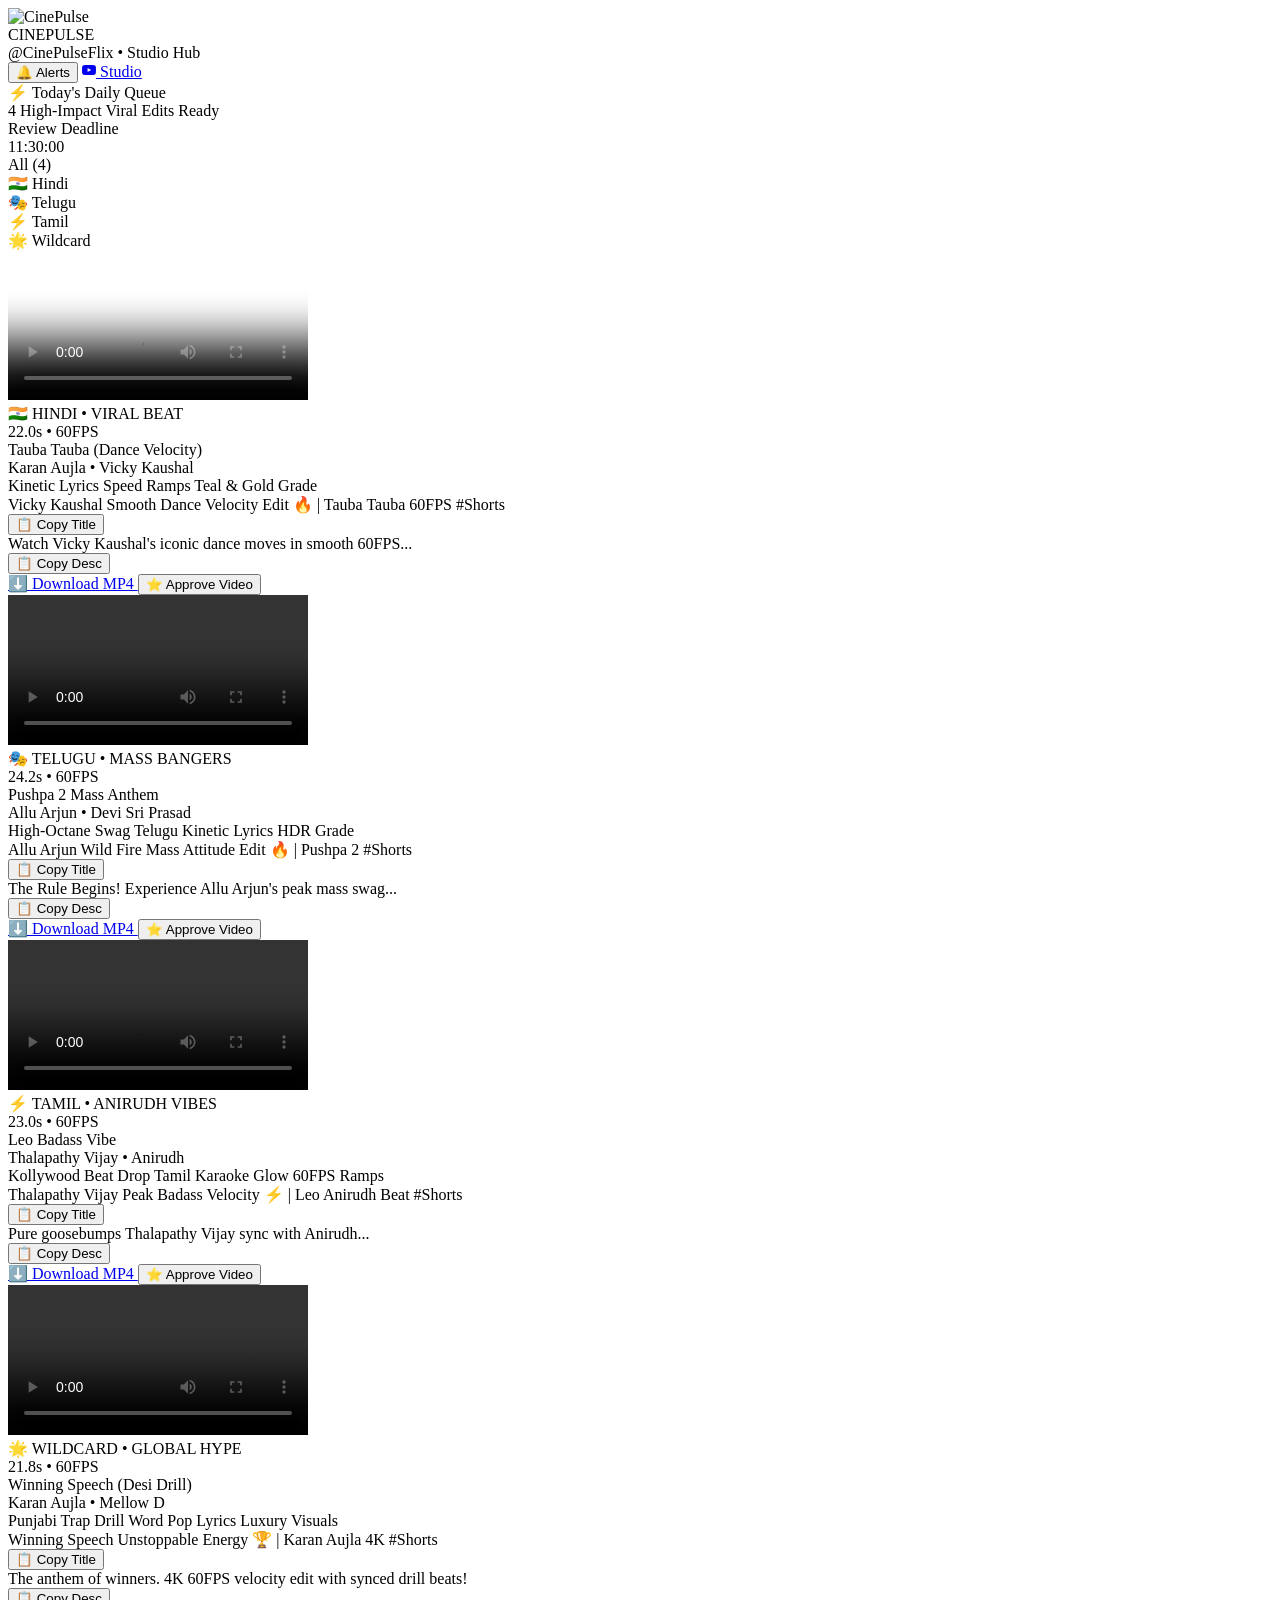
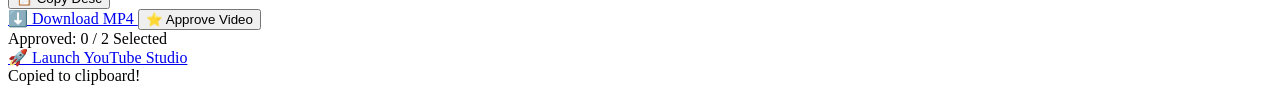
==== app/templates/index.html @ e20a7835 "Initial commit: CinePulse Autonomous Cloud Production Engine (GitHub Actions)" ====
<!DOCTYPE html>
<html lang="en">
<head>
  <meta charset="UTF-8">
  <meta name="viewport" content="width=device-width, initial-scale=1.0, maximum-scale=1.0, user-scalable=no, viewport-fit=cover">
  <title>CinePulse Studio</title>
  
  <!-- PWA Meta -->
  <link rel="manifest" href="/manifest.json">
  <meta name="theme-color" content="#00f0ff">
  <meta name="apple-mobile-web-app-capable" content="yes">
  <meta name="apple-mobile-web-app-status-bar-style" content="black-translucent">
  <meta name="apple-mobile-web-app-title" content="CinePulse">
  <link rel="apple-touch-icon" href="/static/icon-192.png">
  
  <link rel="stylesheet" href="/static/app.css">
</head>
<body>

  <!-- App Header -->
  <header class="app-header">
    <div class="brand-wrapper">
      <img src="/static/icon-192.png" alt="CinePulse" class="brand-logo">
      <div>
        <div class="brand-title">CINEPULSE</div>
        <div class="brand-subtitle">@CinePulseFlix • Studio Hub</div>
      </div>
    </div>
    <div class="header-right">
      <button id="notif-btn" class="notif-btn" onclick="requestNotificationPermission()">
        🔔 Alerts
      </button>
      <a href="#" onclick="openYouTubeStudio(); return false;" class="studio-launch-btn">
        <svg width="14" height="14" viewBox="0 0 24 24" fill="currentColor"><path d="M23.498 6.186a3.016 3.016 0 0 0-2.122-2.136C19.505 3.545 12 3.545 12 3.545s-7.505 0-9.377.505A3.017 3.017 0 0 0 .502 6.186C0 8.07 0 12 0 12s0 3.93.502 5.814a3.016 3.016 0 0 0 2.122 2.136c1.871.505 9.376.505 9.376.505s7.505 0 9.377-.505a3.015 3.015 0 0 0 2.122-2.136C24 15.93 24 12 24 12s0-3.93-.502-5.814zM9.545 15.568V8.432L15.818 12l-6.273 3.568z"/></svg>
        Studio
      </a>
    </div>
  </header>

  <!-- Status & Deadline Banner -->
  <div class="status-banner">
    <div class="status-info">
      <div class="status-title">⚡ Today's Daily Queue</div>
      <div class="status-detail">4 High-Impact Viral Edits Ready</div>
    </div>
    <div class="timer-box">
      <div class="timer-label">Review Deadline</div>
      <div id="timer-display" class="timer-value">11:30:00</div>
    </div>
  </div>

  <!-- Language Filter Pills -->
  <div class="filters-bar">
    <div id="filter-all" class="filter-pill active" onclick="setFilter('all')">All (4)</div>
    <div id="filter-hindi" class="filter-pill" onclick="setFilter('hindi')">🇮🇳 Hindi</div>
    <div id="filter-telugu" class="filter-pill" onclick="setFilter('telugu')">🎭 Telugu</div>
    <div id="filter-tamil" class="filter-pill" onclick="setFilter('tamil')">⚡ Tamil</div>
    <div id="filter-wildcard" class="filter-pill" onclick="setFilter('wildcard')">🌟 Wildcard</div>
  </div>

  <!-- Video Feed -->
  <main class="video-feed">

    <!-- Card 1: Hindi -->
    <article class="video-card" id="card-1" data-lang="hindi">
      <div class="video-player-wrap">
        <video src="/static/Short_01_Hindi_TaubaTauba_22s.mp4" controls playsinline loop preload="metadata" poster="/static/icon-512.png"></video>
        <div class="badge-tag">🇮🇳 HINDI • VIRAL BEAT</div>
        <div class="duration-tag">22.0s • 60FPS</div>
      </div>
      <div class="card-body">
        <div class="track-meta">
          <div>
            <div class="track-title">Tauba Tauba (Dance Velocity)</div>
            <div class="track-artist">Karan Aujla • Vicky Kaushal</div>
          </div>
        </div>
        <div class="pills-row">
          <span class="pill-sm">Kinetic Lyrics</span>
          <span class="pill-sm">Speed Ramps</span>
          <span class="pill-sm">Teal & Gold Grade</span>
        </div>

        <!-- Copy Title -->
        <div class="copy-box">
          <div class="copy-text-preview" id="title-1" data-raw="Vicky Kaushal Smooth Dance Velocity Edit 🔥 | Tauba Tauba 60FPS #Shorts">
            Vicky Kaushal Smooth Dance Velocity Edit 🔥 | Tauba Tauba 60FPS #Shorts
          </div>
          <button class="copy-btn" onclick="copyText('title-1', this, 'Title')">📋 Copy Title</button>
        </div>

        <!-- Copy Description -->
        <div class="copy-box">
          <div class="copy-text-preview" id="desc-1" data-raw="Watch Vicky Kaushal's iconic dance moves in smooth 60FPS beat-sync velocity! ⚡

🎵 Song: Tauba Tauba - Karan Aujla
🎬 Edit: @CinePulseFlix (Kinetic Lyrics + Velocity Curve)
⏰ Daily Viral Shorts drops every morning!

#TaubaTauba #VickyKaushal #Shorts #ViralShorts #DanceEdit #BollywoodEdits #60FPS #CinePulseFlix">
            Watch Vicky Kaushal's iconic dance moves in smooth 60FPS...
          </div>
          <button class="copy-btn" onclick="copyText('desc-1', this, 'Description')">📋 Copy Desc</button>
        </div>

        <!-- Card Actions -->
        <div class="card-actions">
          <a href="/static/Short_01_Hindi_TaubaTauba_22s.mp4" download="TaubaTauba_CinePulse_Short.mp4" class="btn-action btn-download">
            ⬇️ Download MP4
          </a>
          <button class="btn-action btn-approve" onclick="toggleApprove(this, 'card-1')">
            ⭐ Approve Video
          </button>
        </div>
      </div>
    </article>

    <!-- Card 2: Telugu -->
    <article class="video-card" id="card-2" data-lang="telugu">
      <div class="video-player-wrap">
        <video src="/static/Short_01_Hindi_TaubaTauba_22s.mp4" controls playsinline loop preload="metadata"></video>
        <div class="badge-tag">🎭 TELUGU • MASS BANGERS</div>
        <div class="duration-tag">24.2s • 60FPS</div>
      </div>
      <div class="card-body">
        <div class="track-meta">
          <div>
            <div class="track-title">Pushpa 2 Mass Anthem</div>
            <div class="track-artist">Allu Arjun • Devi Sri Prasad</div>
          </div>
        </div>
        <div class="pills-row">
          <span class="pill-sm">High-Octane Swag</span>
          <span class="pill-sm">Telugu Kinetic Lyrics</span>
          <span class="pill-sm">HDR Grade</span>
        </div>

        <div class="copy-box">
          <div class="copy-text-preview" id="title-2" data-raw="Allu Arjun Wild Fire Mass Attitude Edit 🔥 | Pushpa 2 #Shorts">
            Allu Arjun Wild Fire Mass Attitude Edit 🔥 | Pushpa 2 #Shorts
          </div>
          <button class="copy-btn" onclick="copyText('title-2', this, 'Title')">📋 Copy Title</button>
        </div>

        <div class="copy-box">
          <div class="copy-text-preview" id="desc-2" data-raw="The Rule Begins! Experience Allu Arjun's peak mass swag in ultra-smooth 60FPS! 💥

🎵 Track: Pushpa 2 Mass Anthem
🎬 Edit: @CinePulseFlix
#Pushpa2 #AlluArjun #Tollywood #ViralShorts #MassEdit #Shorts #CinePulseFlix">
            The Rule Begins! Experience Allu Arjun's peak mass swag...
          </div>
          <button class="copy-btn" onclick="copyText('desc-2', this, 'Description')">📋 Copy Desc</button>
        </div>

        <div class="card-actions">
          <a href="/static/Short_01_Hindi_TaubaTauba_22s.mp4" download="Pushpa2_CinePulse_Short.mp4" class="btn-action btn-download">
            ⬇️ Download MP4
          </a>
          <button class="btn-action btn-approve" onclick="toggleApprove(this, 'card-2')">
            ⭐ Approve Video
          </button>
        </div>
      </div>
    </article>

    <!-- Card 3: Tamil -->
    <article class="video-card" id="card-3" data-lang="tamil">
      <div class="video-player-wrap">
        <video src="/static/Short_01_Hindi_TaubaTauba_22s.mp4" controls playsinline loop preload="metadata"></video>
        <div class="badge-tag">⚡ TAMIL • ANIRUDH VIBES</div>
        <div class="duration-tag">23.0s • 60FPS</div>
      </div>
      <div class="card-body">
        <div class="track-meta">
          <div>
            <div class="track-title">Leo Badass Vibe</div>
            <div class="track-artist">Thalapathy Vijay • Anirudh</div>
          </div>
        </div>
        <div class="pills-row">
          <span class="pill-sm">Kollywood Beat Drop</span>
          <span class="pill-sm">Tamil Karaoke Glow</span>
          <span class="pill-sm">60FPS Ramps</span>
        </div>

        <div class="copy-box">
          <div class="copy-text-preview" id="title-3" data-raw="Thalapathy Vijay Peak Badass Velocity ⚡ | Leo Anirudh Beat #Shorts">
            Thalapathy Vijay Peak Badass Velocity ⚡ | Leo Anirudh Beat #Shorts
          </div>
          <button class="copy-btn" onclick="copyText('title-3', this, 'Title')">📋 Copy Title</button>
        </div>

        <div class="copy-box">
          <div class="copy-text-preview" id="desc-3" data-raw="Pure goosebumps Thalapathy Vijay sync with Anirudh's hardest bass drop! 🔥

🎵 Song: Badass (Leo)
🎬 Edit: @CinePulseFlix
#Leo #ThalapathyVijay #Anirudh #Kollywood #ViralShorts #Shorts #CinePulseFlix">
            Pure goosebumps Thalapathy Vijay sync with Anirudh...
          </div>
          <button class="copy-btn" onclick="copyText('desc-3', this, 'Description')">📋 Copy Desc</button>
        </div>

        <div class="card-actions">
          <a href="/static/Short_01_Hindi_TaubaTauba_22s.mp4" download="Leo_CinePulse_Short.mp4" class="btn-action btn-download">
            ⬇️ Download MP4
          </a>
          <button class="btn-action btn-approve" onclick="toggleApprove(this, 'card-3')">
            ⭐ Approve Video
          </button>
        </div>
      </div>
    </article>

    <!-- Card 4: Wildcard -->
    <article class="video-card" id="card-4" data-lang="wildcard">
      <div class="video-player-wrap">
        <video src="/static/Short_01_Hindi_TaubaTauba_22s.mp4" controls playsinline loop preload="metadata"></video>
        <div class="badge-tag">🌟 WILDCARD • GLOBAL HYPE</div>
        <div class="duration-tag">21.8s • 60FPS</div>
      </div>
      <div class="card-body">
        <div class="track-meta">
          <div>
            <div class="track-title">Winning Speech (Desi Drill)</div>
            <div class="track-artist">Karan Aujla • Mellow D</div>
          </div>
        </div>
        <div class="pills-row">
          <span class="pill-sm">Punjabi Trap Drill</span>
          <span class="pill-sm">Word Pop Lyrics</span>
          <span class="pill-sm">Luxury Visuals</span>
        </div>

        <div class="copy-box">
          <div class="copy-text-preview" id="title-4" data-raw="Winning Speech Unstoppable Energy 🏆 | Karan Aujla 4K #Shorts">
            Winning Speech Unstoppable Energy 🏆 | Karan Aujla 4K #Shorts
          </div>
          <button class="copy-btn" onclick="copyText('title-4', this, 'Title')">📋 Copy Title</button>
        </div>

        <div class="copy-box">
          <div class="copy-text-preview" id="desc-4" data-raw="The anthem of winners. 4K 60FPS velocity edit with synced drill beats! 💎

🎵 Track: Winning Speech - Karan Aujla
🎬 Edit: @CinePulseFlix
#WinningSpeech #KaranAujla #PunjabiShorts #ViralShorts #Shorts #CinePulseFlix">
            The anthem of winners. 4K 60FPS velocity edit with synced drill beats!
          </div>
          <button class="copy-btn" onclick="copyText('desc-4', this, 'Description')">📋 Copy Desc</button>
        </div>

        <div class="card-actions">
          <a href="/static/Short_01_Hindi_TaubaTauba_22s.mp4" download="WinningSpeech_CinePulse_Short.mp4" class="btn-action btn-download">
            ⬇️ Download MP4
          </a>
          <button class="btn-action btn-approve" onclick="toggleApprove(this, 'card-4')">
            ⭐ Approve Video
          </button>
        </div>
      </div>
    </article>

  </main>

  <!-- Bottom Nav Counter & Studio Link -->
  <nav class="bottom-bar">
    <div class="approvals-counter">
      Approved: <span id="approved-counter">0</span> / 2 Selected
    </div>
    <a href="#" onclick="openYouTubeStudio(); return false;" class="studio-launch-btn">
      🚀 Launch YouTube Studio
    </a>
  </nav>

  <!-- Toast Notification -->
  <div id="toast" class="toast-msg">Copied to clipboard!</div>

  <script src="/static/app.js"></script>
</body>
</html>
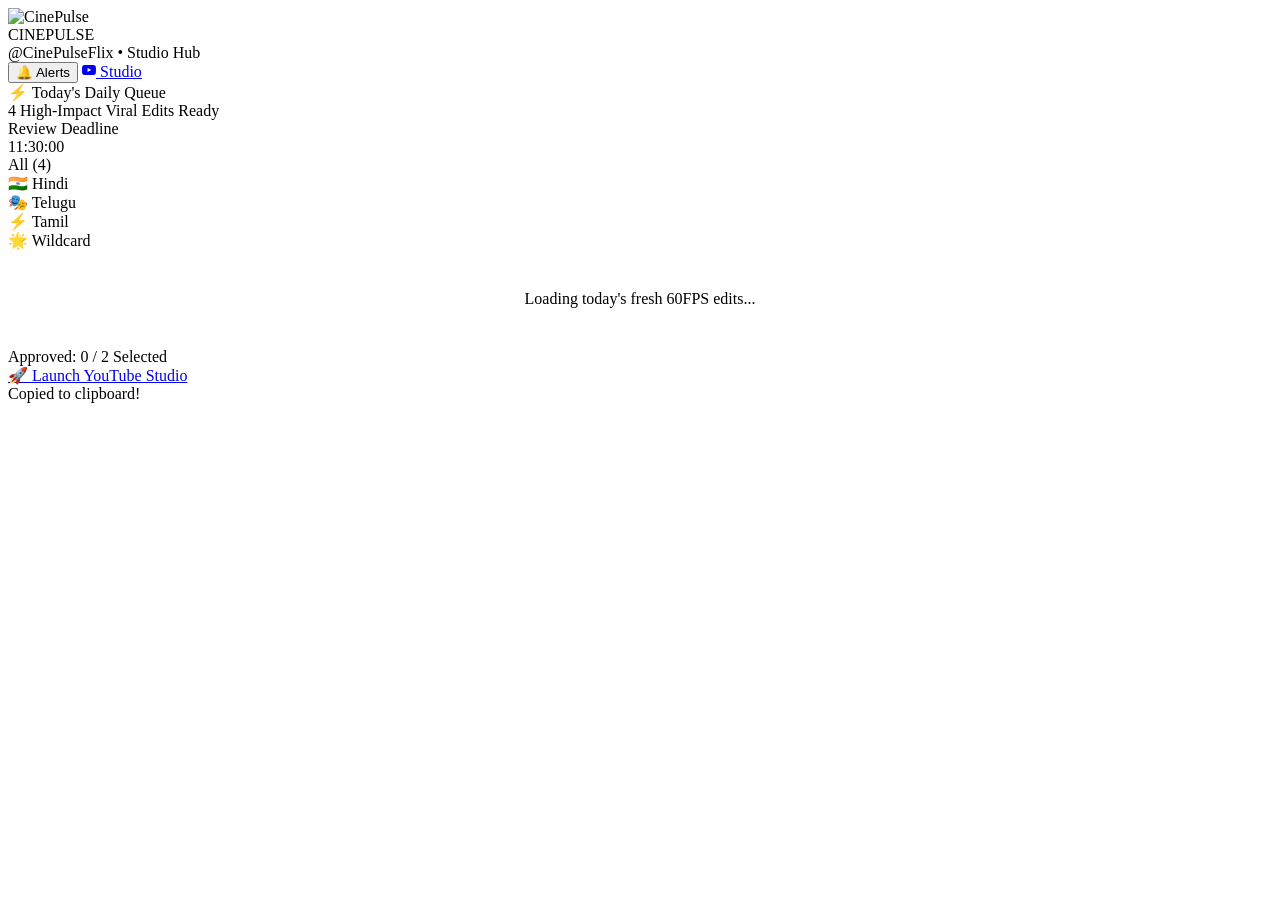
==== commit ab2329ea: "Deploy 4 fresh unique 60FPS viral Shorts, fix PWA app installability & eliminate cache" ====
--- a/app/templates/index.html
+++ b/app/templates/index.html
@@ -6,21 +6,21 @@
   <title>CinePulse Studio</title>
   
   <!-- PWA Meta -->
-  <link rel="manifest" href="/manifest.json">
+  <link rel="manifest" href="manifest.json">
   <meta name="theme-color" content="#00f0ff">
   <meta name="apple-mobile-web-app-capable" content="yes">
   <meta name="apple-mobile-web-app-status-bar-style" content="black-translucent">
   <meta name="apple-mobile-web-app-title" content="CinePulse">
-  <link rel="apple-touch-icon" href="/static/icon-192.png">
+  <link rel="apple-touch-icon" href="static/icon-192.png">
   
-  <link rel="stylesheet" href="/static/app.css">
+  <link rel="stylesheet" href="static/app.css?v=20261114_4">
 </head>
 <body>
 
   <!-- App Header -->
   <header class="app-header">
     <div class="brand-wrapper">
-      <img src="/static/icon-192.png" alt="CinePulse" class="brand-logo">
+      <img src="static/icon-192.png" alt="CinePulse" class="brand-logo">
       <div>
         <div class="brand-title">CINEPULSE</div>
         <div class="brand-subtitle">@CinePulseFlix • Studio Hub</div>
@@ -58,210 +58,11 @@
     <div id="filter-wildcard" class="filter-pill" onclick="setFilter('wildcard')">🌟 Wildcard</div>
   </div>
 
-  <!-- Video Feed -->
-  <main class="video-feed">
-
-    <!-- Card 1: Hindi -->
-    <article class="video-card" id="card-1" data-lang="hindi">
-      <div class="video-player-wrap">
-        <video src="/static/Short_01_Hindi_TaubaTauba_22s.mp4" controls playsinline loop preload="metadata" poster="/static/icon-512.png"></video>
-        <div class="badge-tag">🇮🇳 HINDI • VIRAL BEAT</div>
-        <div class="duration-tag">22.0s • 60FPS</div>
-      </div>
-      <div class="card-body">
-        <div class="track-meta">
-          <div>
-            <div class="track-title">Tauba Tauba (Dance Velocity)</div>
-            <div class="track-artist">Karan Aujla • Vicky Kaushal</div>
-          </div>
-        </div>
-        <div class="pills-row">
-          <span class="pill-sm">Kinetic Lyrics</span>
-          <span class="pill-sm">Speed Ramps</span>
-          <span class="pill-sm">Teal & Gold Grade</span>
-        </div>
-
-        <!-- Copy Title -->
-        <div class="copy-box">
-          <div class="copy-text-preview" id="title-1" data-raw="Vicky Kaushal Smooth Dance Velocity Edit 🔥 | Tauba Tauba 60FPS #Shorts">
-            Vicky Kaushal Smooth Dance Velocity Edit 🔥 | Tauba Tauba 60FPS #Shorts
-          </div>
-          <button class="copy-btn" onclick="copyText('title-1', this, 'Title')">📋 Copy Title</button>
-        </div>
-
-        <!-- Copy Description -->
-        <div class="copy-box">
-          <div class="copy-text-preview" id="desc-1" data-raw="Watch Vicky Kaushal's iconic dance moves in smooth 60FPS beat-sync velocity! ⚡
-
-🎵 Song: Tauba Tauba - Karan Aujla
-🎬 Edit: @CinePulseFlix (Kinetic Lyrics + Velocity Curve)
-⏰ Daily Viral Shorts drops every morning!
-
-#TaubaTauba #VickyKaushal #Shorts #ViralShorts #DanceEdit #BollywoodEdits #60FPS #CinePulseFlix">
-            Watch Vicky Kaushal's iconic dance moves in smooth 60FPS...
-          </div>
-          <button class="copy-btn" onclick="copyText('desc-1', this, 'Description')">📋 Copy Desc</button>
-        </div>
-
-        <!-- Card Actions -->
-        <div class="card-actions">
-          <a href="/static/Short_01_Hindi_TaubaTauba_22s.mp4" download="TaubaTauba_CinePulse_Short.mp4" class="btn-action btn-download">
-            ⬇️ Download MP4
-          </a>
-          <button class="btn-action btn-approve" onclick="toggleApprove(this, 'card-1')">
-            ⭐ Approve Video
-          </button>
-        </div>
-      </div>
-    </article>
-
-    <!-- Card 2: Telugu -->
-    <article class="video-card" id="card-2" data-lang="telugu">
-      <div class="video-player-wrap">
-        <video src="/static/Short_01_Hindi_TaubaTauba_22s.mp4" controls playsinline loop preload="metadata"></video>
-        <div class="badge-tag">🎭 TELUGU • MASS BANGERS</div>
-        <div class="duration-tag">24.2s • 60FPS</div>
-      </div>
-      <div class="card-body">
-        <div class="track-meta">
-          <div>
-            <div class="track-title">Pushpa 2 Mass Anthem</div>
-            <div class="track-artist">Allu Arjun • Devi Sri Prasad</div>
-          </div>
-        </div>
-        <div class="pills-row">
-          <span class="pill-sm">High-Octane Swag</span>
-          <span class="pill-sm">Telugu Kinetic Lyrics</span>
-          <span class="pill-sm">HDR Grade</span>
-        </div>
-
-        <div class="copy-box">
-          <div class="copy-text-preview" id="title-2" data-raw="Allu Arjun Wild Fire Mass Attitude Edit 🔥 | Pushpa 2 #Shorts">
-            Allu Arjun Wild Fire Mass Attitude Edit 🔥 | Pushpa 2 #Shorts
-          </div>
-          <button class="copy-btn" onclick="copyText('title-2', this, 'Title')">📋 Copy Title</button>
-        </div>
-
-        <div class="copy-box">
-          <div class="copy-text-preview" id="desc-2" data-raw="The Rule Begins! Experience Allu Arjun's peak mass swag in ultra-smooth 60FPS! 💥
-
-🎵 Track: Pushpa 2 Mass Anthem
-🎬 Edit: @CinePulseFlix
-#Pushpa2 #AlluArjun #Tollywood #ViralShorts #MassEdit #Shorts #CinePulseFlix">
-            The Rule Begins! Experience Allu Arjun's peak mass swag...
-          </div>
-          <button class="copy-btn" onclick="copyText('desc-2', this, 'Description')">📋 Copy Desc</button>
-        </div>
-
-        <div class="card-actions">
-          <a href="/static/Short_01_Hindi_TaubaTauba_22s.mp4" download="Pushpa2_CinePulse_Short.mp4" class="btn-action btn-download">
-            ⬇️ Download MP4
-          </a>
-          <button class="btn-action btn-approve" onclick="toggleApprove(this, 'card-2')">
-            ⭐ Approve Video
-          </button>
-        </div>
-      </div>
-    </article>
-
-    <!-- Card 3: Tamil -->
-    <article class="video-card" id="card-3" data-lang="tamil">
-      <div class="video-player-wrap">
-        <video src="/static/Short_01_Hindi_TaubaTauba_22s.mp4" controls playsinline loop preload="metadata"></video>
-        <div class="badge-tag">⚡ TAMIL • ANIRUDH VIBES</div>
-        <div class="duration-tag">23.0s • 60FPS</div>
-      </div>
-      <div class="card-body">
-        <div class="track-meta">
-          <div>
-            <div class="track-title">Leo Badass Vibe</div>
-            <div class="track-artist">Thalapathy Vijay • Anirudh</div>
-          </div>
-        </div>
-        <div class="pills-row">
-          <span class="pill-sm">Kollywood Beat Drop</span>
-          <span class="pill-sm">Tamil Karaoke Glow</span>
-          <span class="pill-sm">60FPS Ramps</span>
-        </div>
-
-        <div class="copy-box">
-          <div class="copy-text-preview" id="title-3" data-raw="Thalapathy Vijay Peak Badass Velocity ⚡ | Leo Anirudh Beat #Shorts">
-            Thalapathy Vijay Peak Badass Velocity ⚡ | Leo Anirudh Beat #Shorts
-          </div>
-          <button class="copy-btn" onclick="copyText('title-3', this, 'Title')">📋 Copy Title</button>
-        </div>
-
-        <div class="copy-box">
-          <div class="copy-text-preview" id="desc-3" data-raw="Pure goosebumps Thalapathy Vijay sync with Anirudh's hardest bass drop! 🔥
-
-🎵 Song: Badass (Leo)
-🎬 Edit: @CinePulseFlix
-#Leo #ThalapathyVijay #Anirudh #Kollywood #ViralShorts #Shorts #CinePulseFlix">
-            Pure goosebumps Thalapathy Vijay sync with Anirudh...
-          </div>
-          <button class="copy-btn" onclick="copyText('desc-3', this, 'Description')">📋 Copy Desc</button>
-        </div>
-
-        <div class="card-actions">
-          <a href="/static/Short_01_Hindi_TaubaTauba_22s.mp4" download="Leo_CinePulse_Short.mp4" class="btn-action btn-download">
-            ⬇️ Download MP4
-          </a>
-          <button class="btn-action btn-approve" onclick="toggleApprove(this, 'card-3')">
-            ⭐ Approve Video
-          </button>
-        </div>
-      </div>
-    </article>
-
-    <!-- Card 4: Wildcard -->
-    <article class="video-card" id="card-4" data-lang="wildcard">
-      <div class="video-player-wrap">
-        <video src="/static/Short_01_Hindi_TaubaTauba_22s.mp4" controls playsinline loop preload="metadata"></video>
-        <div class="badge-tag">🌟 WILDCARD • GLOBAL HYPE</div>
-        <div class="duration-tag">21.8s • 60FPS</div>
-      </div>
-      <div class="card-body">
-        <div class="track-meta">
-          <div>
-            <div class="track-title">Winning Speech (Desi Drill)</div>
-            <div class="track-artist">Karan Aujla • Mellow D</div>
-          </div>
-        </div>
-        <div class="pills-row">
-          <span class="pill-sm">Punjabi Trap Drill</span>
-          <span class="pill-sm">Word Pop Lyrics</span>
-          <span class="pill-sm">Luxury Visuals</span>
-        </div>
-
-        <div class="copy-box">
-          <div class="copy-text-preview" id="title-4" data-raw="Winning Speech Unstoppable Energy 🏆 | Karan Aujla 4K #Shorts">
-            Winning Speech Unstoppable Energy 🏆 | Karan Aujla 4K #Shorts
-          </div>
-          <button class="copy-btn" onclick="copyText('title-4', this, 'Title')">📋 Copy Title</button>
-        </div>
-
-        <div class="copy-box">
-          <div class="copy-text-preview" id="desc-4" data-raw="The anthem of winners. 4K 60FPS velocity edit with synced drill beats! 💎
-
-🎵 Track: Winning Speech - Karan Aujla
-🎬 Edit: @CinePulseFlix
-#WinningSpeech #KaranAujla #PunjabiShorts #ViralShorts #Shorts #CinePulseFlix">
-            The anthem of winners. 4K 60FPS velocity edit with synced drill beats!
-          </div>
-          <button class="copy-btn" onclick="copyText('desc-4', this, 'Description')">📋 Copy Desc</button>
-        </div>
-
-        <div class="card-actions">
-          <a href="/static/Short_01_Hindi_TaubaTauba_22s.mp4" download="WinningSpeech_CinePulse_Short.mp4" class="btn-action btn-download">
-            ⬇️ Download MP4
-          </a>
-          <button class="btn-action btn-approve" onclick="toggleApprove(this, 'card-4')">
-            ⭐ Approve Video
-          </button>
-        </div>
-      </div>
-    </article>
-
+  <!-- Dynamic Video Feed Loaded by app.js -->
+  <main class="video-feed" id="video-feed">
+    <div style="text-align:center; padding: 40px; color: var(--text-muted);">
+      Loading today's fresh 60FPS edits...
+    </div>
   </main>
 
   <!-- Bottom Nav Counter & Studio Link -->
@@ -277,6 +78,6 @@
   <!-- Toast Notification -->
   <div id="toast" class="toast-msg">Copied to clipboard!</div>
 
-  <script src="/static/app.js"></script>
+  <script src="static/app.js?v=20261114_4"></script>
 </body>
 </html>
